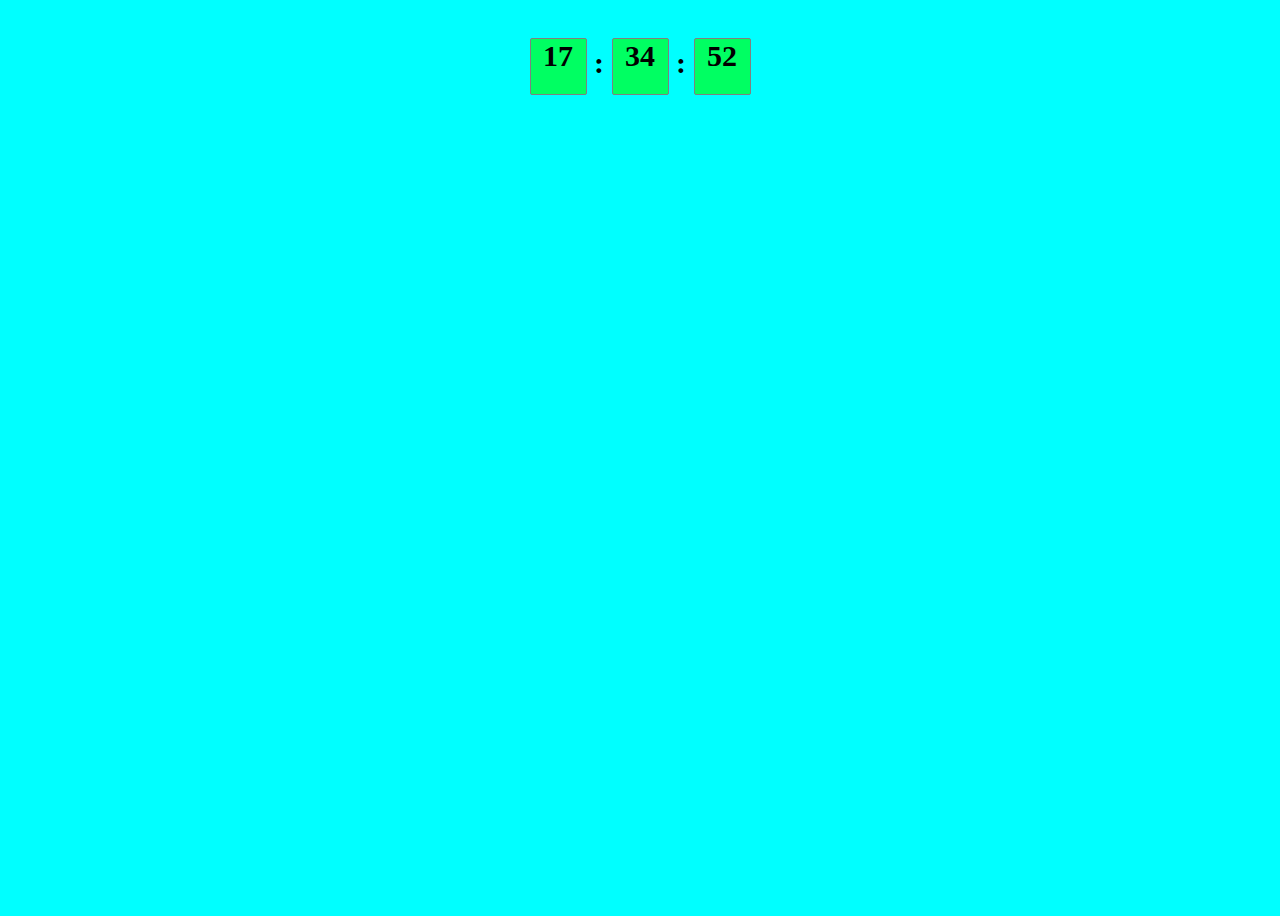
==== Day 4 - Clock/index.html @ efe2eb8c "Clock app - initial commit" ====
<html>
    <head>
        <title>
            Clock
        </title>
        <link rel="stylesheet" href="style.css">
    </head>
    <body>
        <div class="display">
            <p>
                <span class = "box" id = "hour"></span> :
                <span class = "box" id = "min"></span> :
                <span class = "box" id = "sec"></span>
            </p>
        </div>
        <!-- <div>
            <span class = "unit"> hour </span>
            <span class = "unit"> min </span>
            <span class = "unit"> sec </span>
        </div> -->
        <script src="script.js"></script>
    </body>
</html>
---- Day 4 - Clock/style.css ----
.display{
    text-align: center;
    display: flex;
    justify-content: center;
    align-items: center;
    /* vertical-align: text-bottom; */
    
}
body{
    background-color: aqua;
    height: 100%;
}
.box{
    width: 55px; height: 55px; margin:auto; display: inline-block; border: 1px solid gray; vertical-align: middle; border-radius: 2px; background: #00ff62 
}
p{
    font-size: 30px;
    font-weight: bold;
}
.unit{
    font-size: 30px;
    font-weight: bold;
    font-family: Arial, Helvetica, sans-serif;
    word-spacing: 18px
}
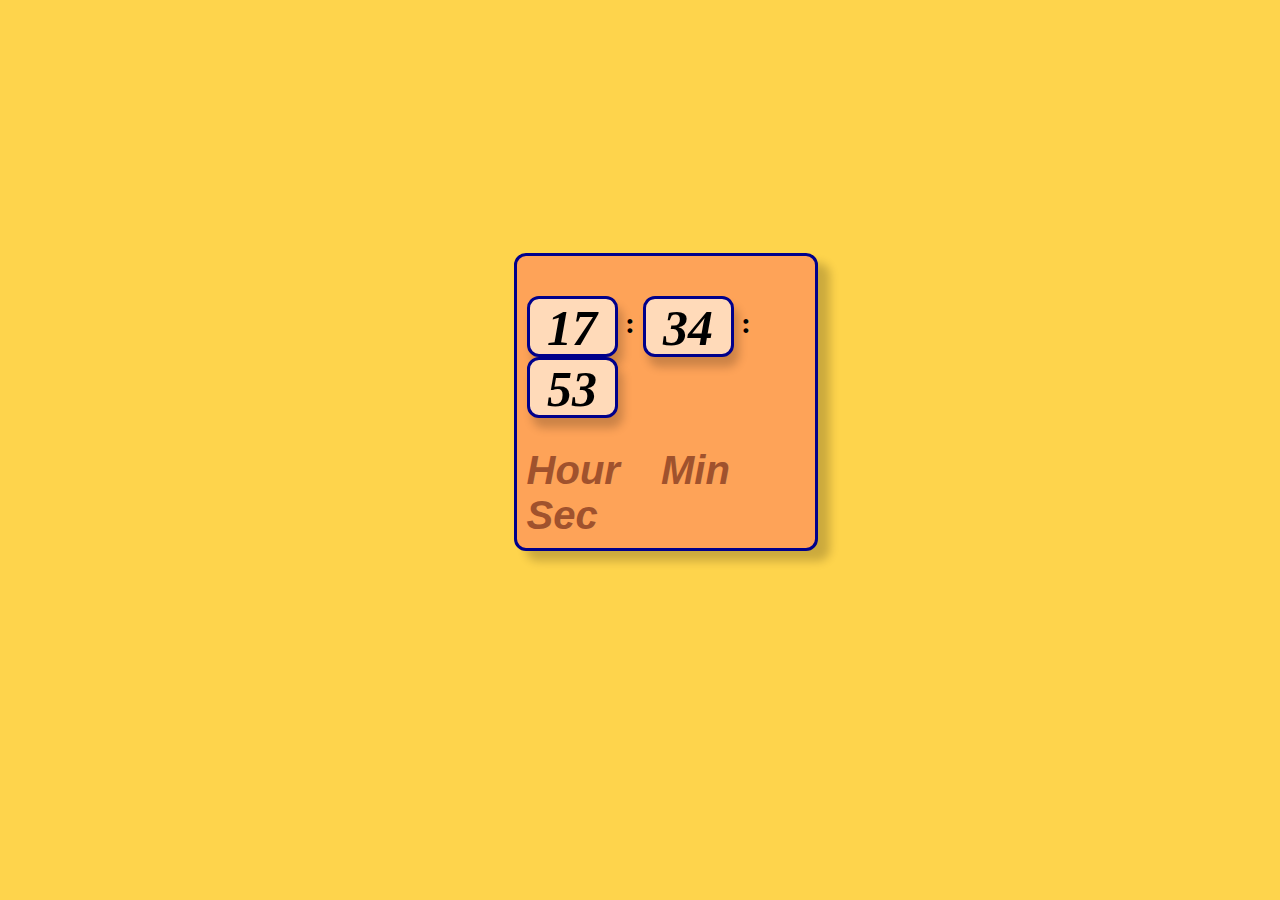
==== commit 9c84b0fd: "CSS Changes and effects" ====
--- a/Day 4 - Clock/index.html
+++ b/Day 4 - Clock/index.html
@@ -3,6 +3,7 @@
         <title>
             Clock
         </title>
+        <meta name = "viewport" content="width=device-width, initial-scale = 1.0">
         <link rel="stylesheet" href="style.css">
     </head>
     <body>
@@ -12,12 +13,10 @@
                 <span class = "box" id = "min"></span> :
                 <span class = "box" id = "sec"></span>
             </p>
+            <span class = "unit"> Hour </span>
+            <span class = "unit"> Min </span>
+            <span class = "unit"> Sec </span>
         </div>
-        <!-- <div>
-            <span class = "unit"> hour </span>
-            <span class = "unit"> min </span>
-            <span class = "unit"> sec </span>
-        </div> -->
         <script src="script.js"></script>
     </body>
 </html>--- a/Day 4 - Clock/style.css
+++ b/Day 4 - Clock/style.css
@@ -1,25 +1,54 @@
-.display{
+/* .display{
     text-align: center;
     display: flex;
     justify-content: center;
     align-items: center;
+    height: 100%;
     /* vertical-align: text-bottom; */
     
-}
+/* }*/
 body{
-    background-color: aqua;
-    height: 100%;
+    background-color: #FED44C
 }
 .box{
-    width: 55px; height: 55px; margin:auto; display: inline-block; border: 1px solid gray; vertical-align: middle; border-radius: 2px; background: #00ff62 
+    width: 85px;
+    height: 55px;
+    margin:auto;
+     display: inline-block;
+      border: 3px solid darkblue;
+       vertical-align: middle;
+        border-radius: 2px;
+         background: peachpuff;
+         font-weight: bolder;
+         font-size: 50px;
+         text-align: center;
+         font-style: oblique;
+         border-radius: 12px;
+         box-shadow: 5px 10px 10px rgba(0, 0, 0, 0.2);
 }
 p{
     font-size: 30px;
     font-weight: bold;
 }
 .unit{
-    font-size: 30px;
+    text-align: center;
+    font-size: 40px;
+    color: sienna;
+    font-style: oblique;
     font-weight: bold;
     font-family: Arial, Helvetica, sans-serif;
-    word-spacing: 18px
+    word-spacing: 30px;
+
 }
+.display{
+    border-radius: 12px;
+    background-color:#FEA358;
+    margin-left: 40%;
+    margin-right: 100%;
+    margin-bottom: 10%;
+    margin-top: 20%;
+  width: 22%;
+  border: 3px solid darkblue;
+  padding: 10px;
+  box-shadow: 12px 10px 10px rgba(0, 0, 0, 0.2);
+}
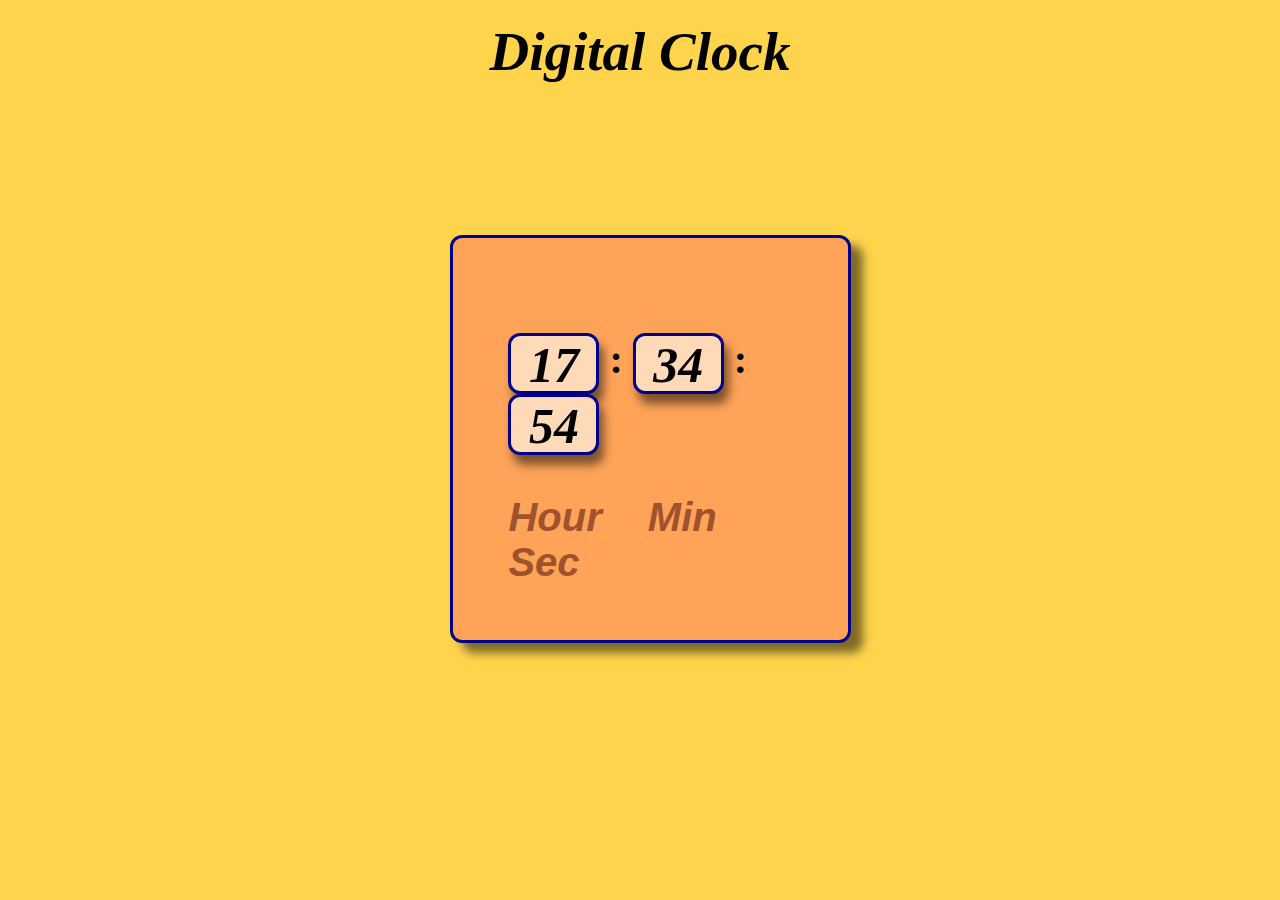
==== commit efaa867c: "added header" ====
--- a/Day 4 - Clock/index.html
+++ b/Day 4 - Clock/index.html
@@ -7,6 +7,7 @@
         <link rel="stylesheet" href="style.css">
     </head>
     <body>
+        <h4>Digital Clock</h4>
         <div class="display">
             <p>
                 <span class = "box" id = "hour"></span> :
--- a/Day 4 - Clock/style.css
+++ b/Day 4 - Clock/style.css
@@ -1,12 +1,11 @@
-/* .display{
+h4{
     text-align: center;
-    display: flex;
-    justify-content: center;
-    align-items: center;
-    height: 100%;
-    /* vertical-align: text-bottom; */
-    
-/* }*/
+    margin-top: 20px;
+    font-size: 55px;
+    font-family: Cambria;
+    color: #000;
+    font-style: oblique;
+}
 body{
     background-color: #FED44C
 }
@@ -24,10 +23,10 @@
          text-align: center;
          font-style: oblique;
          border-radius: 12px;
-         box-shadow: 5px 10px 10px rgba(0, 0, 0, 0.2);
+         box-shadow: 5px 10px 10px rgba(0, 0, 0, 0.5);
 }
 p{
-    font-size: 30px;
+    font-size: 40px;
     font-weight: bold;
 }
 .unit{
@@ -37,18 +36,18 @@
     font-style: oblique;
     font-weight: bold;
     font-family: Arial, Helvetica, sans-serif;
-    word-spacing: 30px;
+    word-spacing: 35px;
 
 }
 .display{
     border-radius: 12px;
     background-color:#FEA358;
-    margin-left: 40%;
+    margin-left: 35%;
     margin-right: 100%;
-    margin-bottom: 10%;
-    margin-top: 20%;
-  width: 22%;
+    margin-bottom: 12%;
+    margin-top: 12%;
+  width: 22.5%;
   border: 3px solid darkblue;
-  padding: 10px;
-  box-shadow: 12px 10px 10px rgba(0, 0, 0, 0.2);
+  padding: 55px;
+  box-shadow: 12px 10px 10px rgba(0, 0, 0, 0.5);
 }
